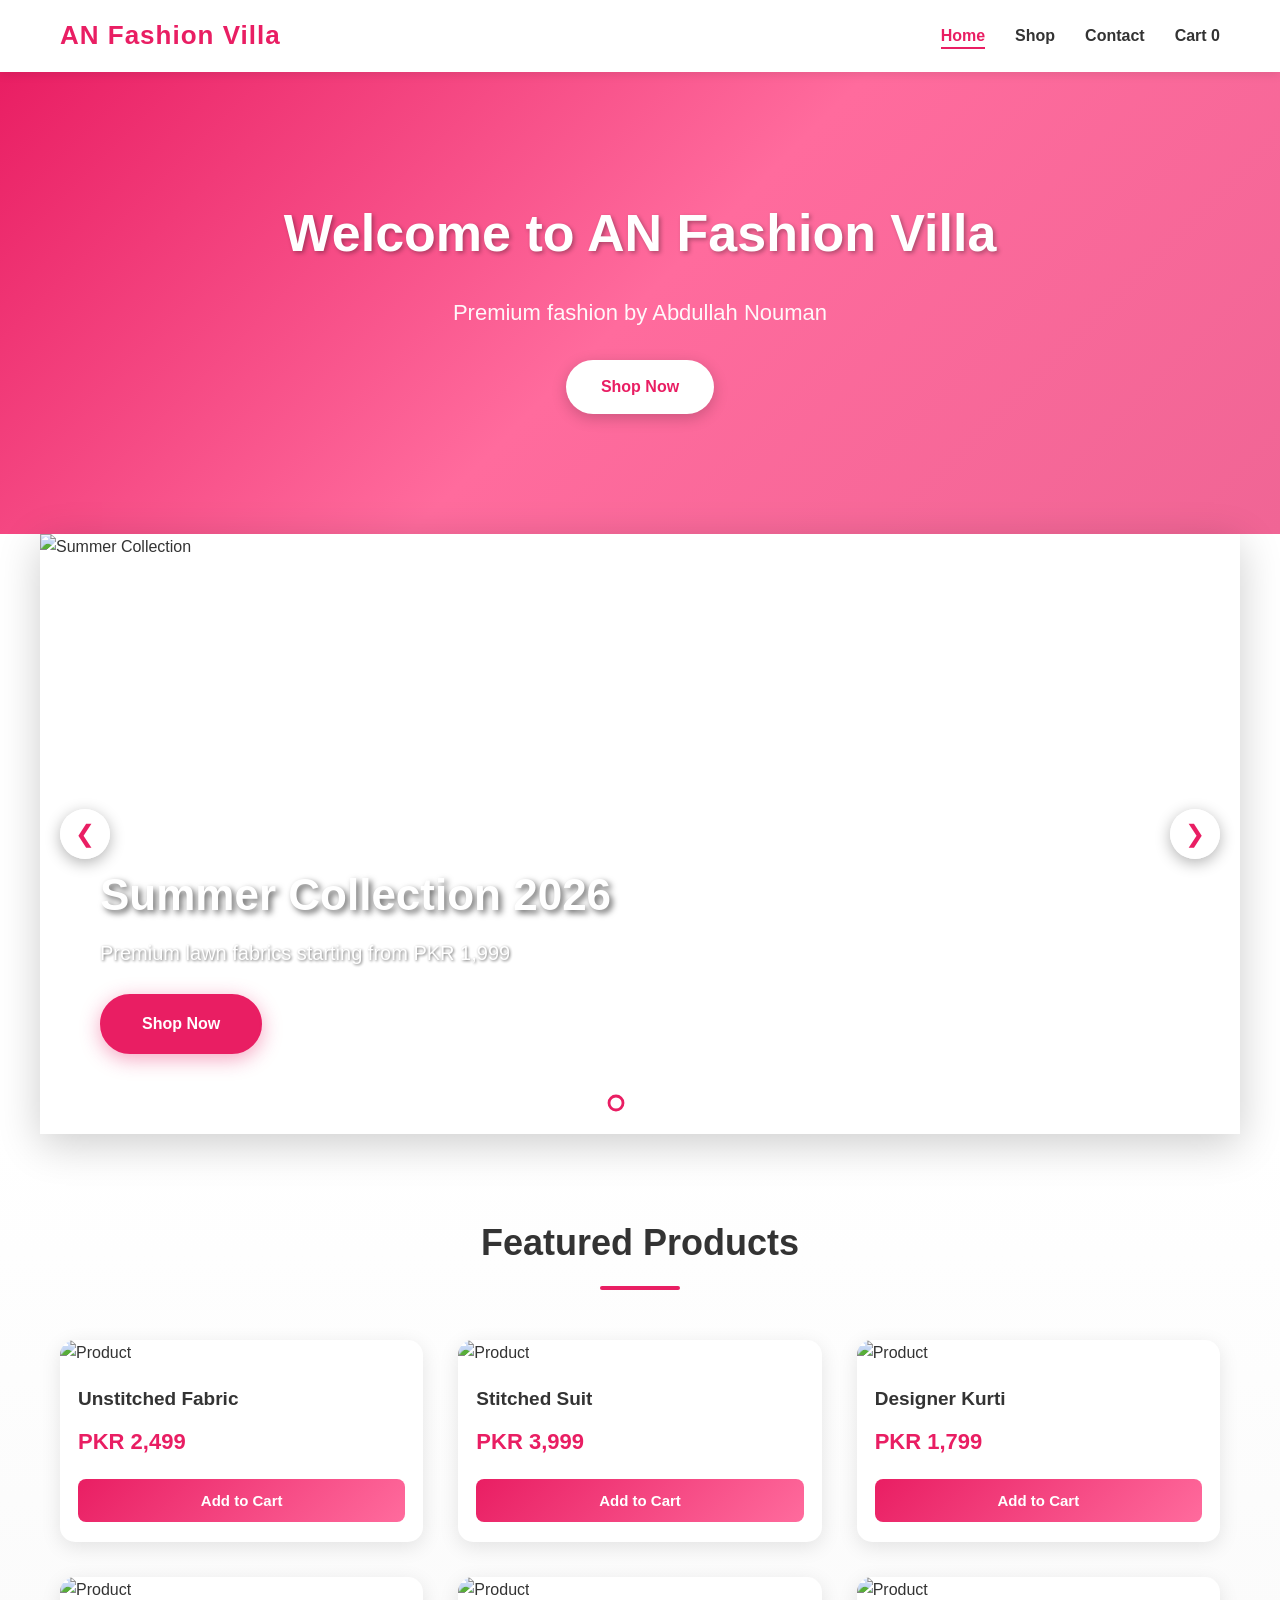
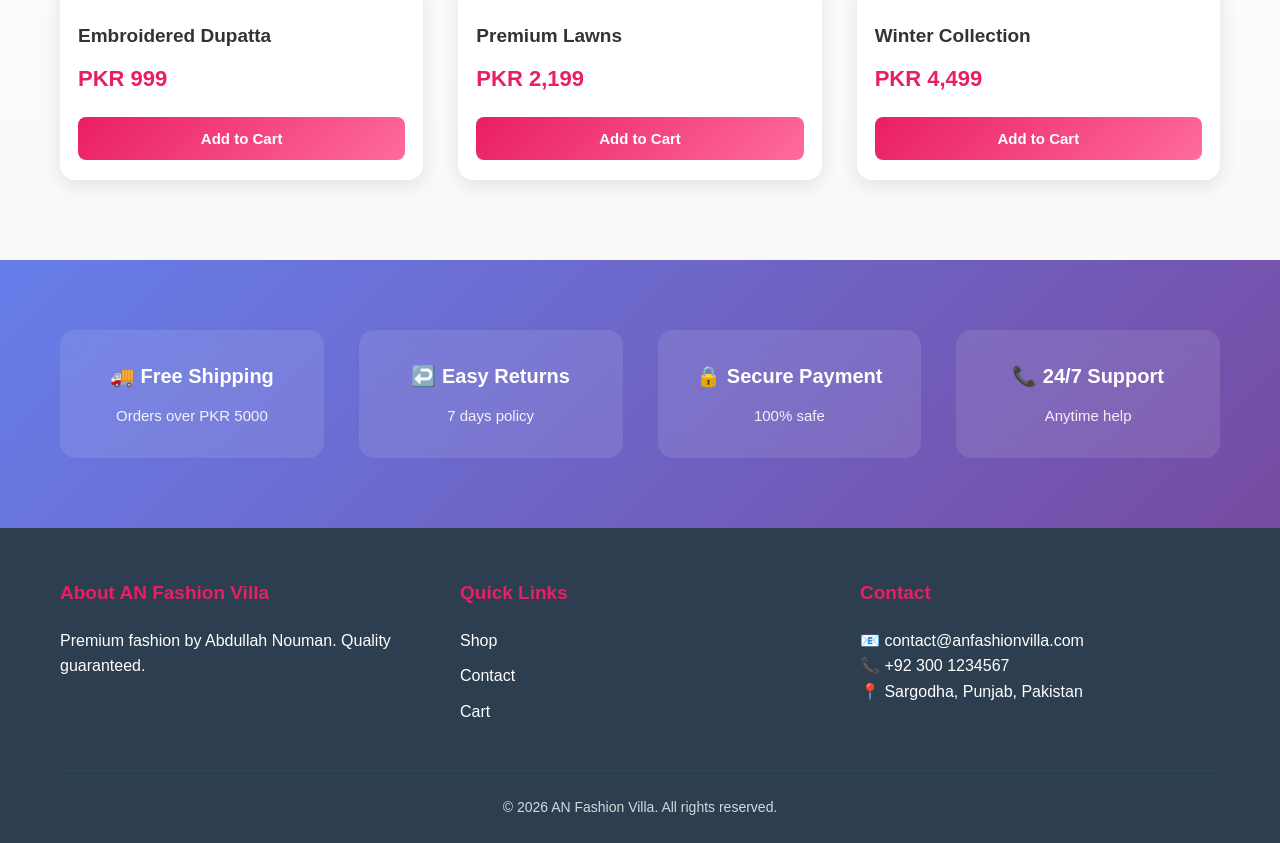
==== an-fashion-villa/index.html @ 06cf5ecb "final ecommerce project structure" ====
<!DOCTYPE html>
<html lang="en">
<head>
    <meta charset="UTF-8">
    <meta name="viewport" content="width=device-width, initial-scale=1.0">
    <title>AN Fashion Villa - Home</title>
    <link rel="stylesheet" href="css/style.css">
</head>
<body>
    <header>
        <nav class="navbar">
            <div class="container">
                <div class="logo">AN Fashion Villa</div>
                <ul class="nav-links">
                    <li><a href="style.html" class="active">Home</a></li>
                    <li><a href="shop.html">Shop</a></li>
                    <li><a href="contact.html">Contact</a></li>
                    <li><a href="cart.html">Cart <span id="cart-count">0</span></a></li>
                </ul>
                <div class="hamburger">
                    <span></span><span></span><span></span>
                </div>
            </div>
        </nav>
    </header>

    <section class="hero">
        <div class="hero-content">
            <h1>Welcome to AN Fashion Villa</h1>
            <p>Premium fashion by Abdullah Nouman</p>
            <a href="shop.html" class="btn">Shop Now</a>
        </div>
    </section>

    <!-- FIXED Slider -->
    <section class="slider-section">
        <div class="slider-container">
            <div class="slides">
                <div class="slide active">
                    <img src="https://images.unsplash.com/photo-1490481651871-ab68de25d43d?w=1200&h=600&fit=crop" alt="Summer Collection">
                    <div class="slide-overlay">
                        <h2>Summer Collection 2026</h2>
                        <p>Premium lawn fabrics starting from PKR 1,999</p>
                        <a href="shop.html" class="slide-btn">Shop Now</a>
                    </div>
                </div>
                <div class="slide">
                    <img src="https://images.unsplash.com/photo-1558769132-cb1aea458c5e?w=1200&h=600&fit=crop" alt="Stitched Suits">
                    <div class="slide-overlay">
                        <h2>Stitched Suits</h2>
                        <p>Elegant designs for weddings & special occasions</p>
                        <a href="shop.html" class="slide-btn">View Collection</a>
                    </div>
                </div>
                <div class="slide">
                    <img src="https://images.unsplash.com/photo-1596783437094-7b6f9d7f3d1f?w=1200&h=600&fit=crop" alt="Accessories">
                    <div class="slide-overlay">
                        <h2>Premium Accessories</h2>
                        <p>Dupattas, scarves & more</p>
                        <a href="shop.html" class="slide-btn">Explore</a>
                    </div>
                </div>
            </div>
            
            <button class="slider-arrow left" onclick="prevSlide()">&#10094;</button>
            <button class="slider-arrow right" onclick="nextSlide()">&#10095;</button>
            
            <div class="slider-dots">
                <span class="dot active" onclick="currentSlide(0)"></span>
                <span class="dot" onclick="currentSlide(1)"></span>
                <span class="dot" onclick="currentSlide(2)"></span>
            </div>
        </div>
    </section>

    <section class="featured">
        <div class="container">
            <h2>Featured Products</h2>
            <div class="product-grid">
                <div class="product-card" onclick="window.location='product.html?id=1'">
                    <img src="https://images.unsplash.com/photo-1594938298603-c81488a74fcb?w=400&h=500&fit=crop" alt="Product">
                    <h3>Unstitched Fabric</h3>
                    <p class="price">PKR 2,499</p>
                    <button class="btn-add" onclick="event.stopPropagation(); addToCart(1)">Add to Cart</button>
                </div>
                <div class="product-card" onclick="window.location='product.html?id=2'">
                    <img src="https://images.unsplash.com/photo-1585487000160-6ebcfceb0d03?w=400&h=500&fit=crop" alt="Product">
                    <h3>Stitched Suit</h3>
                    <p class="price">PKR 3,999</p>
                    <button class="btn-add" onclick="event.stopPropagation(); addToCart(2)">Add to Cart</button>
                </div>
                <div class="product-card" onclick="window.location='product.html?id=3'">
                    <img src="https://images.unsplash.com/photo-1596482103537-1f98c1dc20d4?w=400&h=500&fit=crop" alt="Product">
                    <h3>Designer Kurti</h3>
                    <p class="price">PKR 1,799</p>
                    <button class="btn-add" onclick="event.stopPropagation(); addToCart(3)">Add to Cart</button>
                </div>
                <div class="product-card" onclick="window.location='product.html?id=4'">
                    <img src="https://images.unsplash.com/photo-1605763240004-7e93b172d754?w=400&h=500&fit=crop" alt="Product">
                    <h3>Embroidered Dupatta</h3>
                    <p class="price">PKR 999</p>
                    <button class="btn-add" onclick="event.stopPropagation(); addToCart(4)">Add to Cart</button>
                </div>
                <div class="product-card" onclick="window.location='product.html?id=5'">
                    <img src="https://images.unsplash.com/photo-1574693832412-4e1036b1fb2a?w=400&h=500&fit=crop" alt="Product">
                    <h3>Premium Lawns</h3>
                    <p class="price">PKR 2,199</p>
                    <button class="btn-add" onclick="event.stopPropagation(); addToCart(5)">Add to Cart</button>
                </div>
                <div class="product-card" onclick="window.location='product.html?id=6'">
                    <img src="https://images.unsplash.com/photo-1542272454315-4c01d7abdf4a?w=400&h=500&fit=crop" alt="Product">
                    <h3>Winter Collection</h3>
                    <p class="price">PKR 4,499</p>
                    <button class="btn-add" onclick="event.stopPropagation(); addToCart(6)">Add to Cart</button>
                </div>
            </div>
        </div>
    </section>

    <section class="features">
        <div class="container">
            <div class="feature-item"><h3>🚚 Free Shipping</h3><p>Orders over PKR 5000</p></div>
            <div class="feature-item"><h3>↩️ Easy Returns</h3><p>7 days policy</p></div>
            <div class="feature-item"><h3>🔒 Secure Payment</h3><p>100% safe</p></div>
            <div class="feature-item"><h3>📞 24/7 Support</h3><p>Anytime help</p></div>
        </div>
    </section>

    <footer>
        <div class="container">
            <div class="footer-content">
                <div class="footer-section">
                    <h4>About AN Fashion Villa</h4>
                    <p>Premium fashion by Abdullah Nouman. Quality guaranteed.</p>
                </div>
                <div class="footer-section">
                    <h4>Quick Links</h4>
                    <ul>
                        <li><a href="shop.html">Shop</a></li>
                        <li><a href="contact.html">Contact</a></li>
                        <li><a href="cart.html">Cart</a></li>
                    </ul>
                </div>
                <div class="footer-section">
                    <h4>Contact</h4>
                    <p>📧 contact@anfashionvilla.com</p>
                    <p>📞 +92 300 1234567</p>
                    <p>📍 Sargodha, Punjab, Pakistan</p>
                </div>
            </div>
            <p class="copyright">© 2026 AN Fashion Villa. All rights reserved.</p>
        </div>
    </footer>
    <script src="js/main.js"></script>
</body>
</html>
---- an-fashion-villa/css/style.css ----
* {
    margin: 0;
    padding: 0;
    box-sizing: border-box;
}

body {
    font-family: 'Segoe UI', Tahoma, Geneva, Verdana, sans-serif;
    line-height: 1.6;
    color: #333;
    overflow-x: hidden;
}

.container {
    max-width: 1200px;
    margin: 0 auto;
    padding: 0 20px;
}

/* Navbar */
.navbar {
    background: #fff;
    box-shadow: 0 2px 10px rgba(0,0,0,0.1);
    position: sticky;
    top: 0;
    z-index: 1000;
}

.navbar .container {
    display: flex;
    justify-content: space-between;
    align-items: center;
    padding: 15px 20px;
}

.logo {
    font-size: 26px;
    font-weight: 800;
    color: #e91e63;
    letter-spacing: 1px;
}

.nav-links {
    display: flex;
    list-style: none;
    gap: 30px;
}

.nav-links a {
    text-decoration: none;
    color: #333;
    font-weight: 600;
    transition: all 0.3s;
    position: relative;
}

.nav-links a:hover, .nav-links a.active {
    color: #e91e63;
}

.nav-links a::after {
    content: '';
    position: absolute;
    bottom: -5px;
    left: 0;
    width: 0;
    height: 2px;
    background: #e91e63;
    transition: width 0.3s;
}

.nav-links a:hover::after, .nav-links a.active::after {
    width: 100%;
}

.hamburger {
    display: none;
    flex-direction: column;
    cursor: pointer;
    gap: 4px;
}

.hamburger span {
    width: 25px;
    height: 3px;
    background: #333;
    transition: all 0.3s;
}

/* Hero Section */
.hero {
    background: linear-gradient(135deg, #e91e63, #ff6b9d, #f06595);
    color: white;
    text-align: center;
    padding: 120px 20px;
    position: relative;
}

.hero h1 {
    font-size: 52px;
    margin-bottom: 20px;
    text-shadow: 2px 2px 4px rgba(0,0,0,0.3);
}

.hero p {
    font-size: 22px;
    margin-bottom: 30px;
    opacity: 0.95;
}

.btn {
    display: inline-block;
    background: white;
    color: #e91e63;
    padding: 14px 35px;
    text-decoration: none;
    border-radius: 30px;
    font-weight: 700;
    transition: all 0.3s;
    box-shadow: 0 4px 15px rgba(0,0,0,0.2);
}

.btn:hover {
    transform: translateY(-3px);
    box-shadow: 0 6px 20px rgba(0,0,0,0.3);
}

/* Modern Slider */
.slider-section {
    position: relative;
    margin: 0 auto;
    max-width: 1200px;
}

.slider-container {
    position: relative;
    width: 100%;
    height: 600px;
    overflow: hidden;
    border-radius: 0;
    box-shadow: 0 10px 40px rgba(0,0,0,0.2);
}

.slides {
    position: relative;
    width: 100%;
    height: 100%;
}

.slide {
    position: absolute;
    top: 0;
    left: 0;
    width: 100%;
    height: 100%;
    opacity: 0;
    transition: opacity 0.8s ease-in-out;
}

.slide.active {
    opacity: 1;
}

.slide img {
    width: 100%;
    height: 100%;
    object-fit: cover;
}

.slide-overlay {
    position: absolute;
    bottom: 80px;
    left: 60px;
    color: white;
    max-width: 550px;
    z-index: 10;
    animation: fadeInUp 1s ease-out;
}

@keyframes fadeInUp {
    from {
        opacity: 0;
        transform: translateY(40px);
    }
    to {
        opacity: 1;
        transform: translateY(0);
    }
}

.slide-overlay h2 {
    font-size: 44px;
    font-weight: 800;
    margin-bottom: 15px;
    text-shadow: 3px 3px 6px rgba(0,0,0,0.6);
    line-height: 1.2;
}

.slide-overlay p {
    font-size: 20px;
    margin-bottom: 25px;
    text-shadow: 1px 1px 3px rgba(0,0,0,0.6);
    opacity: 0.95;
}

/* ✅ FIXED: Slider Button Hover */
.slide-btn {
    display: inline-block;
    background: #e91e63;
    color: white;
    padding: 15px 40px;
    text-decoration: none;
    border-radius: 30px;
    font-weight: 700;
    font-size: 16px;
    transition: all 0.3s ease;
    box-shadow: 0 5px 20px rgba(233, 30, 99, 0.4);
    border: 2px solid #e91e63;
}

.slide-btn:hover {
    background: #c2185b;
    color: white;
    border-color: #c2185b;
    transform: translateY(-3px);
    box-shadow: 0 8px 25px rgba(194, 24, 91, 0.5);
}

.slider-arrow {
    position: absolute;
    top: 50%;
    transform: translateY(-50%);
    background: rgba(255, 255, 255, 0.95);
    border: none;
    width: 50px;
    height: 50px;
    border-radius: 50%;
    font-size: 24px;
    cursor: pointer;
    z-index: 20;
    transition: all 0.3s;
    display: flex;
    align-items: center;
    justify-content: center;
    box-shadow: 0 4px 15px rgba(0,0,0,0.3);
    color: #e91e63;
}

.slider-arrow:hover {
    background: #e91e63;
    color: white;
    transform: translateY(-50%) scale(1.1);
    box-shadow: 0 6px 20px rgba(233, 30, 99, 0.5);
}

.slider-arrow.left {
    left: 20px;
}

.slider-arrow.right {
    right: 20px;
}

.slider-dots {
    position: absolute;
    bottom: 25px;
    left: 50%;
    transform: translateX(-50%);
    display: flex;
    gap: 12px;
    z-index: 20;
}

.dot {
    width: 12px;
    height: 12px;
    background: rgba(255, 255, 255, 0.4);
    border-radius: 50%;
    cursor: pointer;
    transition: all 0.3s;
    border: 2px solid transparent;
}

.dot.active {
    background: white;
    transform: scale(1.4);
    border-color: #e91e63;
}

.dot:hover {
    background: rgba(255, 255, 255, 0.7);
}

/* Featured Products */
.featured {
    padding: 80px 20px;
    background: linear-gradient(to bottom, #fff, #f9f9f9);
}

.featured h2 {
    text-align: center;
    margin-bottom: 50px;
    font-size: 36px;
    color: #333;
}

.featured h2::after {
    content: '';
    display: block;
    width: 80px;
    height: 4px;
    background: #e91e63;
    margin: 15px auto 0;
    border-radius: 2px;
}

.product-grid {
    display: grid;
    grid-template-columns: repeat(auto-fill, minmax(280px, 1fr));
    gap: 35px;
}

.product-card {
    background: white;
    border-radius: 15px;
    overflow: hidden;
    box-shadow: 0 5px 20px rgba(0,0,0,0.1);
    transition: all 0.3s;
    cursor: pointer;
}

.product-card:hover {
    transform: translateY(-10px);
    box-shadow: 0 10px 30px rgba(0,0,0,0.15);
}

.product-card img {
    width: 100%;
    height: 320px;
    object-fit: cover;
    transition: transform 0.3s;
}

.product-card:hover img {
    transform: scale(1.05);
}

.product-card h3 {
    padding: 18px 18px 10px;
    font-size: 19px;
}

.product-card .price {
    padding: 0 18px;
    color: #e91e63;
    font-size: 22px;
    font-weight: 700;
    margin-bottom: 10px;
}

.btn-add {
    width: calc(100% - 36px);
    margin: 10px 18px 20px;
    padding: 13px;
    background: linear-gradient(135deg, #e91e63, #ff6b9d);
    color: white;
    border: none;
    border-radius: 8px;
    cursor: pointer;
    font-weight: 700;
    font-size: 15px;
    transition: all 0.3s;
}

.btn-add:hover {
    background: linear-gradient(135deg, #c2185b, #e91e63);
    transform: scale(1.02);
}

/* Features */
.features {
    background: linear-gradient(135deg, #667eea 0%, #764ba2 100%);
    padding: 70px 20px;
    color: white;
}

.features .container {
    display: grid;
    grid-template-columns: repeat(auto-fit, minmax(250px, 1fr));
    gap: 35px;
}

.feature-item {
    text-align: center;
    padding: 30px 20px;
    background: rgba(255,255,255,0.1);
    border-radius: 15px;
    backdrop-filter: blur(10px);
    transition: transform 0.3s;
}

.feature-item:hover {
    transform: translateY(-5px);
    background: rgba(255,255,255,0.15);
}

.feature-item h3 { font-size: 20px; margin-bottom: 12px; }
.feature-item p { font-size: 15px; opacity: 0.9; }

/* Footer */
footer {
    background: #2c3e50;
    color: white;
    padding: 50px 20px 25px;
}

.footer-content {
    display: grid;
    grid-template-columns: repeat(auto-fit, minmax(280px, 1fr));
    gap: 40px;
    margin-bottom: 35px;
}

.footer-section h4 {
    color: #e91e63;
    margin-bottom: 20px;
    font-size: 19px;
}

.footer-section ul { list-style: none; }
.footer-section ul li { margin: 10px 0; }
.footer-section a { color: white; text-decoration: none; transition: color 0.3s; }
.footer-section a:hover { color: #e91e63; }

.copyright {
    text-align: center;
    border-top: 1px solid #34495e;
    padding-top: 25px;
    font-size: 14px;
    opacity: 0.8;
}

/* Responsive */
@media (max-width: 768px) {
    .nav-links {
        display: none;
        flex-direction: column;
        position: absolute;
        top: 65px;
        left: 0;
        right: 0;
        background: white;
        padding: 25px;
        box-shadow: 0 5px 15px rgba(0,0,0,0.1);
    }
    .nav-links.active { display: flex; }
    .hamburger { display: flex; }
    
    .hero h1 { font-size: 36px; }
    .hero p { font-size: 18px; }
    
    .slider-container { height: 400px; }
    .slide-overlay { bottom: 50px; left: 25px; right: 25px; max-width: none; }
    .slide-overlay h2 { font-size: 28px; }
    .slide-overlay p { font-size: 16px; }
    .slide-btn { padding: 12px 30px; font-size: 14px; }
    
    .slider-arrow { width: 40px; height: 40px; font-size: 20px; }
    .slider-arrow.left { left: 10px; }
    .slider-arrow.right { right: 10px; }
    
    .slider-dots { bottom: 15px; gap: 8px; }
    .dot { width: 10px; height: 10px; }
    
    .product-grid { grid-template-columns: repeat(auto-fill, minmax(260px, 1fr)); }
}
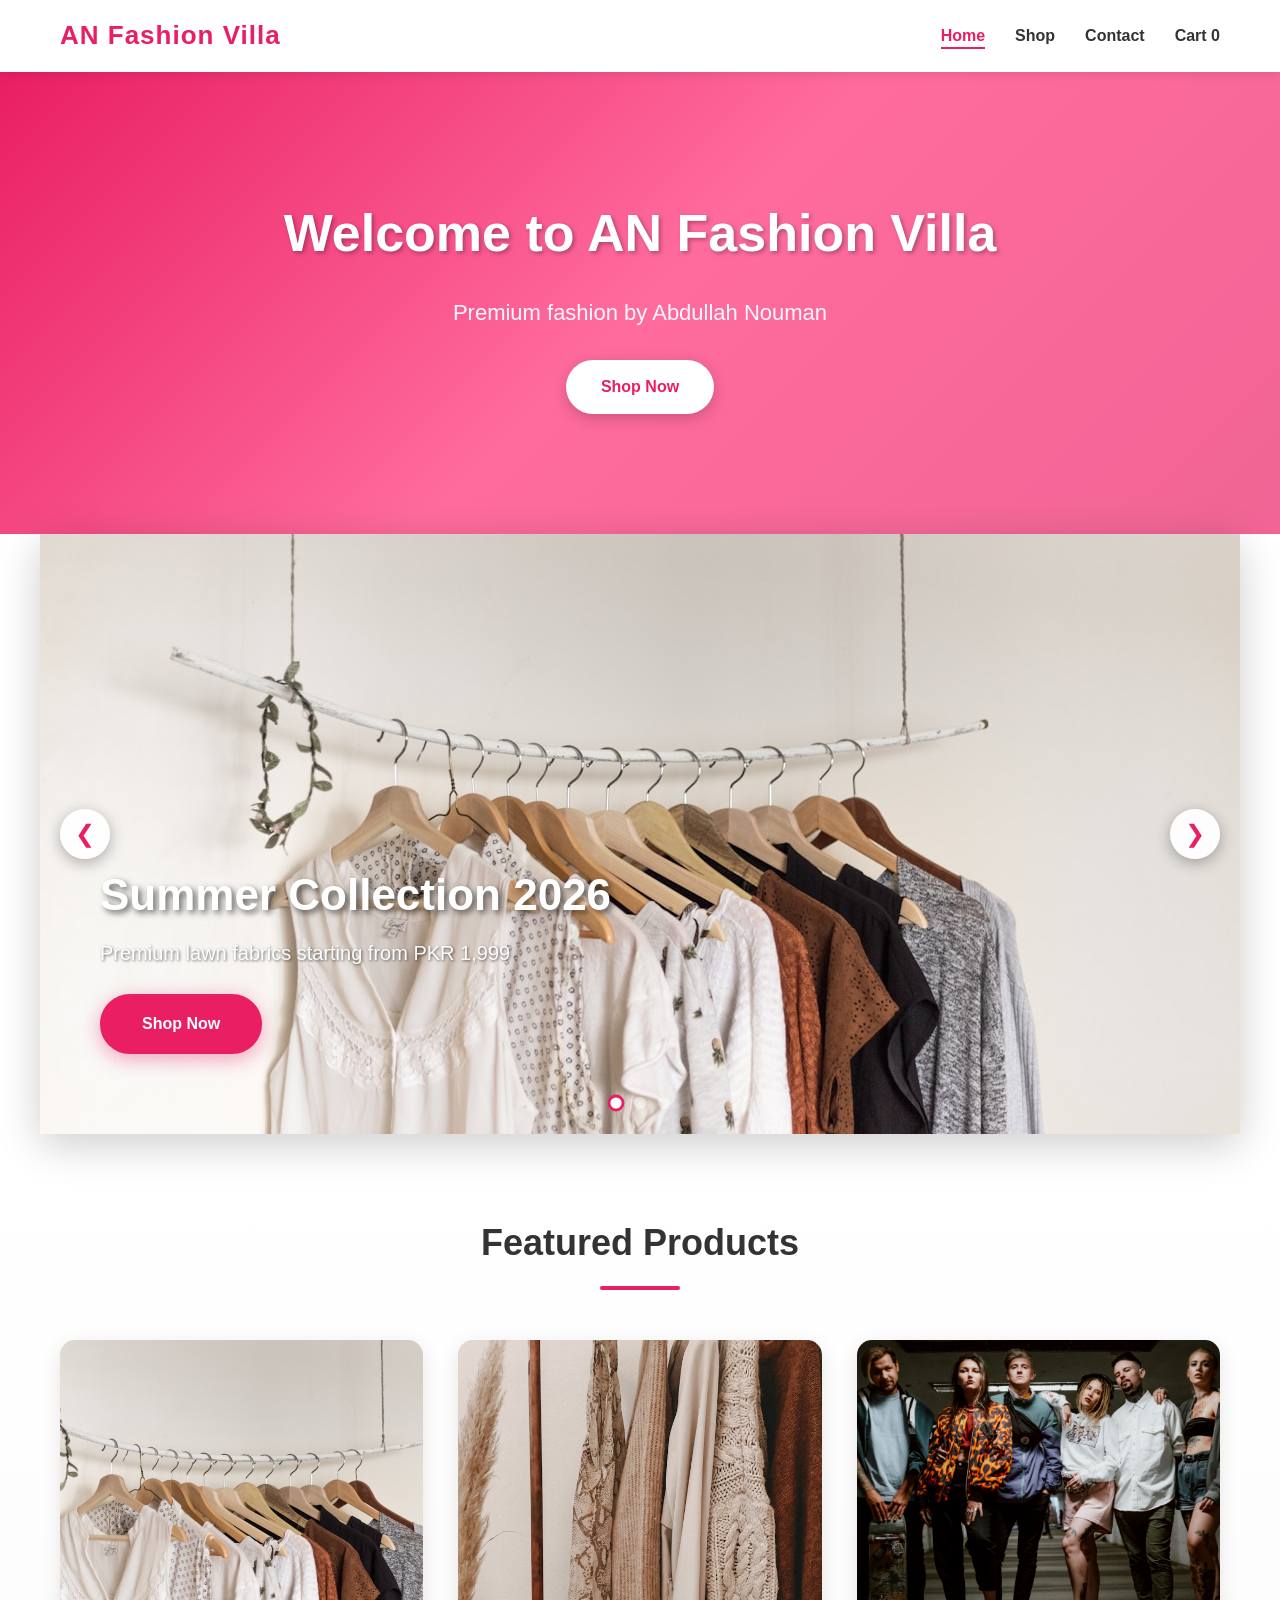
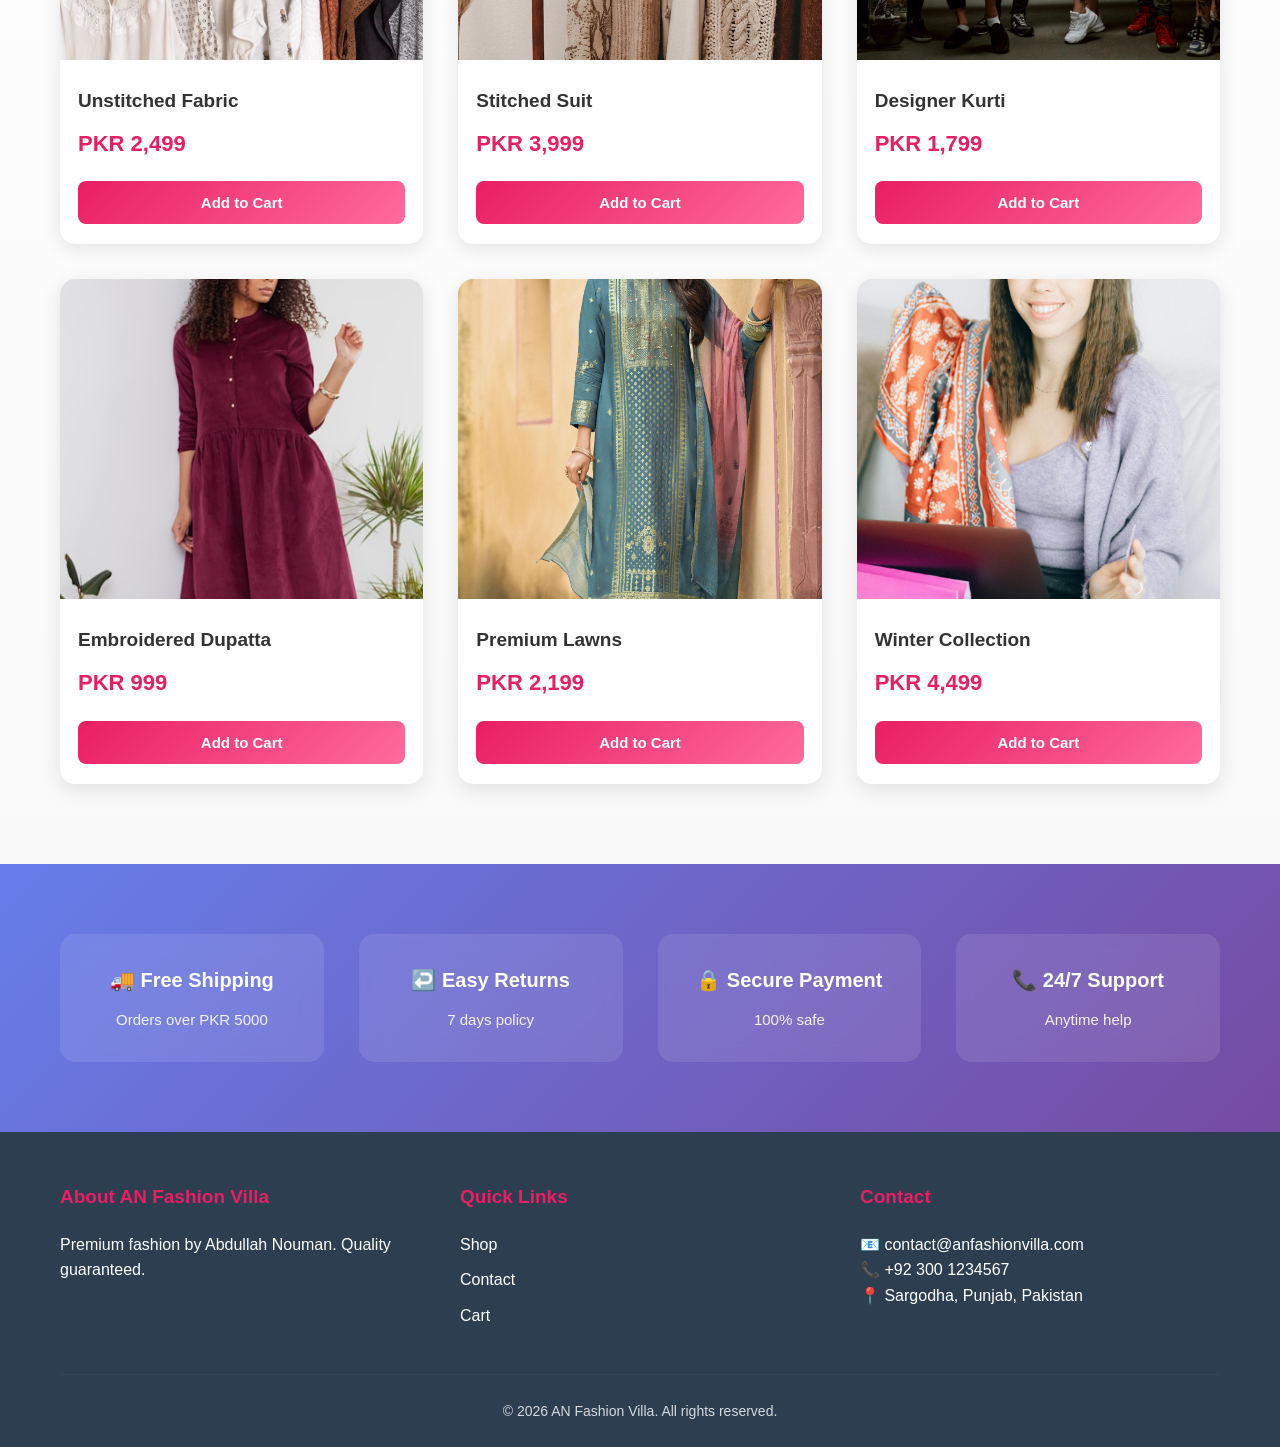
==== commit c9f465c2: "added images and updated website" ====
--- a/an-fashion-villa/index.html
+++ b/an-fashion-villa/index.html
@@ -12,7 +12,7 @@
             <div class="container">
                 <div class="logo">AN Fashion Villa</div>
                 <ul class="nav-links">
-                    <li><a href="style.html" class="active">Home</a></li>
+                    <li><a href="index.html" class="active">Home</a></li>
                     <li><a href="shop.html">Shop</a></li>
                     <li><a href="contact.html">Contact</a></li>
                     <li><a href="cart.html">Cart <span id="cart-count">0</span></a></li>
@@ -32,12 +32,12 @@
         </div>
     </section>
 
-    <!-- FIXED Slider -->
+    <!-- Slider with Local Images -->
     <section class="slider-section">
         <div class="slider-container">
             <div class="slides">
                 <div class="slide active">
-                    <img src="https://images.unsplash.com/photo-1490481651871-ab68de25d43d?w=1200&h=600&fit=crop" alt="Summer Collection">
+                    <img src="images/1.jpg" alt="Summer Collection">
                     <div class="slide-overlay">
                         <h2>Summer Collection 2026</h2>
                         <p>Premium lawn fabrics starting from PKR 1,999</p>
@@ -45,7 +45,7 @@
                     </div>
                 </div>
                 <div class="slide">
-                    <img src="https://images.unsplash.com/photo-1558769132-cb1aea458c5e?w=1200&h=600&fit=crop" alt="Stitched Suits">
+                    <img src="images/2.jpg" alt="Stitched Suits">
                     <div class="slide-overlay">
                         <h2>Stitched Suits</h2>
                         <p>Elegant designs for weddings & special occasions</p>
@@ -53,7 +53,7 @@
                     </div>
                 </div>
                 <div class="slide">
-                    <img src="https://images.unsplash.com/photo-1596783437094-7b6f9d7f3d1f?w=1200&h=600&fit=crop" alt="Accessories">
+                    <img src="images/3.jpg" alt="Accessories">
                     <div class="slide-overlay">
                         <h2>Premium Accessories</h2>
                         <p>Dupattas, scarves & more</p>
@@ -78,37 +78,37 @@
             <h2>Featured Products</h2>
             <div class="product-grid">
                 <div class="product-card" onclick="window.location='product.html?id=1'">
-                    <img src="https://images.unsplash.com/photo-1594938298603-c81488a74fcb?w=400&h=500&fit=crop" alt="Product">
+                    <img src="images/1.jpg" alt="Product">
                     <h3>Unstitched Fabric</h3>
                     <p class="price">PKR 2,499</p>
                     <button class="btn-add" onclick="event.stopPropagation(); addToCart(1)">Add to Cart</button>
                 </div>
                 <div class="product-card" onclick="window.location='product.html?id=2'">
-                    <img src="https://images.unsplash.com/photo-1585487000160-6ebcfceb0d03?w=400&h=500&fit=crop" alt="Product">
+                    <img src="images/2.jpg" alt="Product">
                     <h3>Stitched Suit</h3>
                     <p class="price">PKR 3,999</p>
                     <button class="btn-add" onclick="event.stopPropagation(); addToCart(2)">Add to Cart</button>
                 </div>
                 <div class="product-card" onclick="window.location='product.html?id=3'">
-                    <img src="https://images.unsplash.com/photo-1596482103537-1f98c1dc20d4?w=400&h=500&fit=crop" alt="Product">
+                    <img src="images/3.jpg" alt="Product">
                     <h3>Designer Kurti</h3>
                     <p class="price">PKR 1,799</p>
                     <button class="btn-add" onclick="event.stopPropagation(); addToCart(3)">Add to Cart</button>
                 </div>
                 <div class="product-card" onclick="window.location='product.html?id=4'">
-                    <img src="https://images.unsplash.com/photo-1605763240004-7e93b172d754?w=400&h=500&fit=crop" alt="Product">
+                    <img src="images/4.jpg" alt="Product">
                     <h3>Embroidered Dupatta</h3>
                     <p class="price">PKR 999</p>
                     <button class="btn-add" onclick="event.stopPropagation(); addToCart(4)">Add to Cart</button>
                 </div>
                 <div class="product-card" onclick="window.location='product.html?id=5'">
-                    <img src="https://images.unsplash.com/photo-1574693832412-4e1036b1fb2a?w=400&h=500&fit=crop" alt="Product">
+                    <img src="images/5.jpg" alt="Product">
                     <h3>Premium Lawns</h3>
                     <p class="price">PKR 2,199</p>
                     <button class="btn-add" onclick="event.stopPropagation(); addToCart(5)">Add to Cart</button>
                 </div>
                 <div class="product-card" onclick="window.location='product.html?id=6'">
-                    <img src="https://images.unsplash.com/photo-1542272454315-4c01d7abdf4a?w=400&h=500&fit=crop" alt="Product">
+                    <img src="images/6.jpg" alt="Product">
                     <h3>Winter Collection</h3>
                     <p class="price">PKR 4,499</p>
                     <button class="btn-add" onclick="event.stopPropagation(); addToCart(6)">Add to Cart</button>
